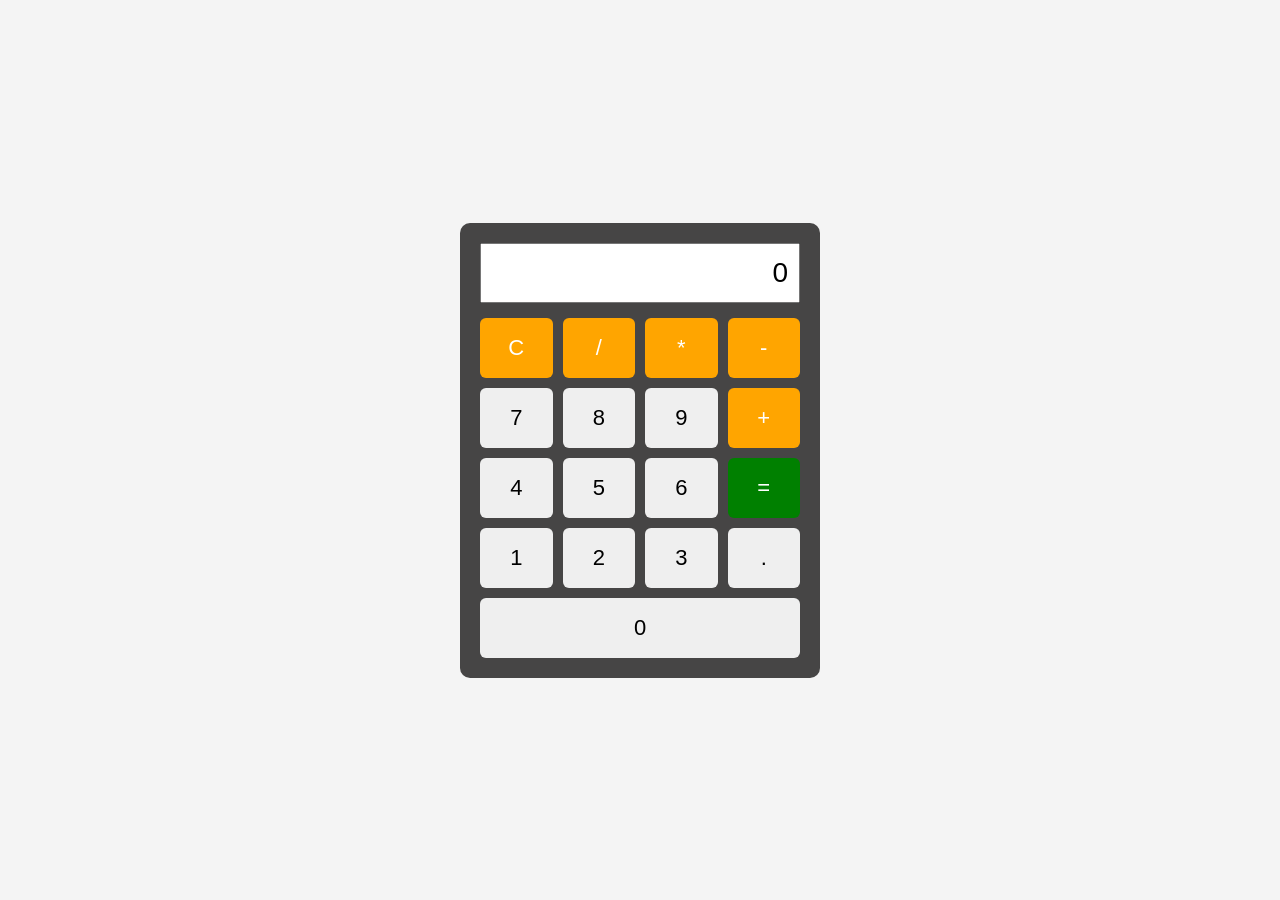
==== 4- Calculator/index.html @ 30a44a8c "Updated CSS" ====
<!DOCTYPE html>
<html lang="en">
<head>
    <meta charset="UTF-8">
    <meta name="viewport" content="width=device-width, initial-scale=1.0">
    <title>Calculator</title>

    <style>
        body{
            margin:0;
            height:100vh;
            display:flex;
            justify-content:center;
            align-items:center;
            background:#f4f4f4;
            font-family:Arial, sans-serif;
        }

        .calculator{
            width:320px;
            background:#464545;
            padding:20px;
            border-radius:10px;
        }

        #display{
            width:100%;
            height:60px;
            font-size:28px;
            text-align:right;
            margin-bottom:15px;
            padding-right:10px;
            box-sizing:border-box;
        }

        .buttons{
            display:grid;
            grid-template-columns:repeat(4,1fr);
            gap:10px;
        }

        button{
            height:60px;
            font-size:22px;
            cursor:pointer;
            border:none;
            border-radius:6px;
        }

        .operator{
            background:orange;
            color:white;
        }

        .equal{
            background:green;
            color:white;
        }

        .clear{
            background:orange;
            color:white;
        }
    </style>
</head>

<body>

<div class="calculator">

    <input type="text" id="display" value="0" readonly>

    <div class="buttons">

        <button class="clear">C</button>
        <button class="operator">/</button>
        <button class="operator">*</button>
        <button class="operator">-</button>

        <button>7</button>
        <button>8</button>
        <button>9</button>
        <button class="operator">+</button>

        <button>4</button>
        <button>5</button>
        <button>6</button>
        <button class="equal">=</button>

        <button>1</button>
        <button>2</button>
        <button>3</button>
        <button>.</button>

        <button style="grid-column:span 4;">0</button>

    </div>

</div>

<script src="calculator.js" defer></script>

</body>
</html>
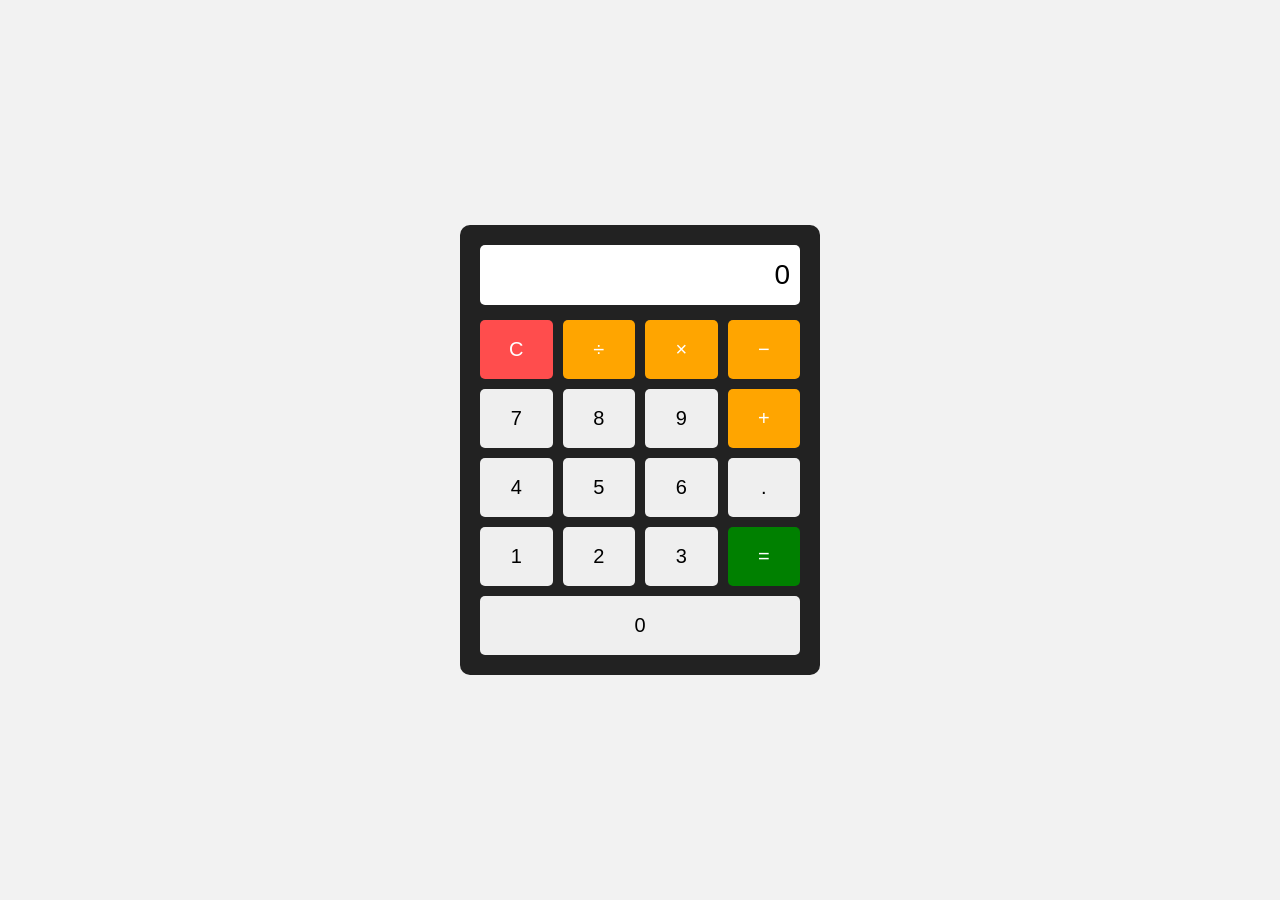
==== commit 30b0ffaf: "Created a calculator" ====
--- a/4- Calculator/index.html
+++ b/4- Calculator/index.html
@@ -8,17 +8,17 @@
     <style>
         body{
             margin:0;
-            height:100vh;
             display:flex;
             justify-content:center;
             align-items:center;
-            background:#f4f4f4;
-            font-family:Arial, sans-serif;
+            height:100vh;
+            background:#f2f2f2;
+            font-family:Arial, Helvetica, sans-serif;
         }
 
         .calculator{
             width:320px;
-            background:#464545;
+            background:#222;
             padding:20px;
             border-radius:10px;
         }
@@ -26,11 +26,13 @@
         #display{
             width:100%;
             height:60px;
+            margin-bottom:15px;
             font-size:28px;
             text-align:right;
-            margin-bottom:15px;
             padding-right:10px;
             box-sizing:border-box;
+            border:none;
+            border-radius:5px;
         }
 
         .buttons{
@@ -40,11 +42,11 @@
         }
 
         button{
-            height:60px;
-            font-size:22px;
+            padding:18px;
+            font-size:20px;
+            border:none;
+            border-radius:5px;
             cursor:pointer;
-            border:none;
-            border-radius:6px;
         }
 
         .operator{
@@ -52,13 +54,13 @@
             color:white;
         }
 
-        .equal{
-            background:green;
+        .clear{
+            background:#ff4d4d;
             color:white;
         }
 
-        .clear{
-            background:orange;
+        .equal{
+            background:green;
             color:white;
         }
     </style>
@@ -73,9 +75,9 @@
     <div class="buttons">
 
         <button class="clear">C</button>
-        <button class="operator">/</button>
-        <button class="operator">*</button>
-        <button class="operator">-</button>
+        <button class="operator">÷</button>
+        <button class="operator">×</button>
+        <button class="operator">−</button>
 
         <button>7</button>
         <button>8</button>
@@ -85,12 +87,12 @@
         <button>4</button>
         <button>5</button>
         <button>6</button>
-        <button class="equal">=</button>
+        <button>.</button>
 
         <button>1</button>
         <button>2</button>
         <button>3</button>
-        <button>.</button>
+        <button class="equal">=</button>
 
         <button style="grid-column:span 4;">0</button>
 
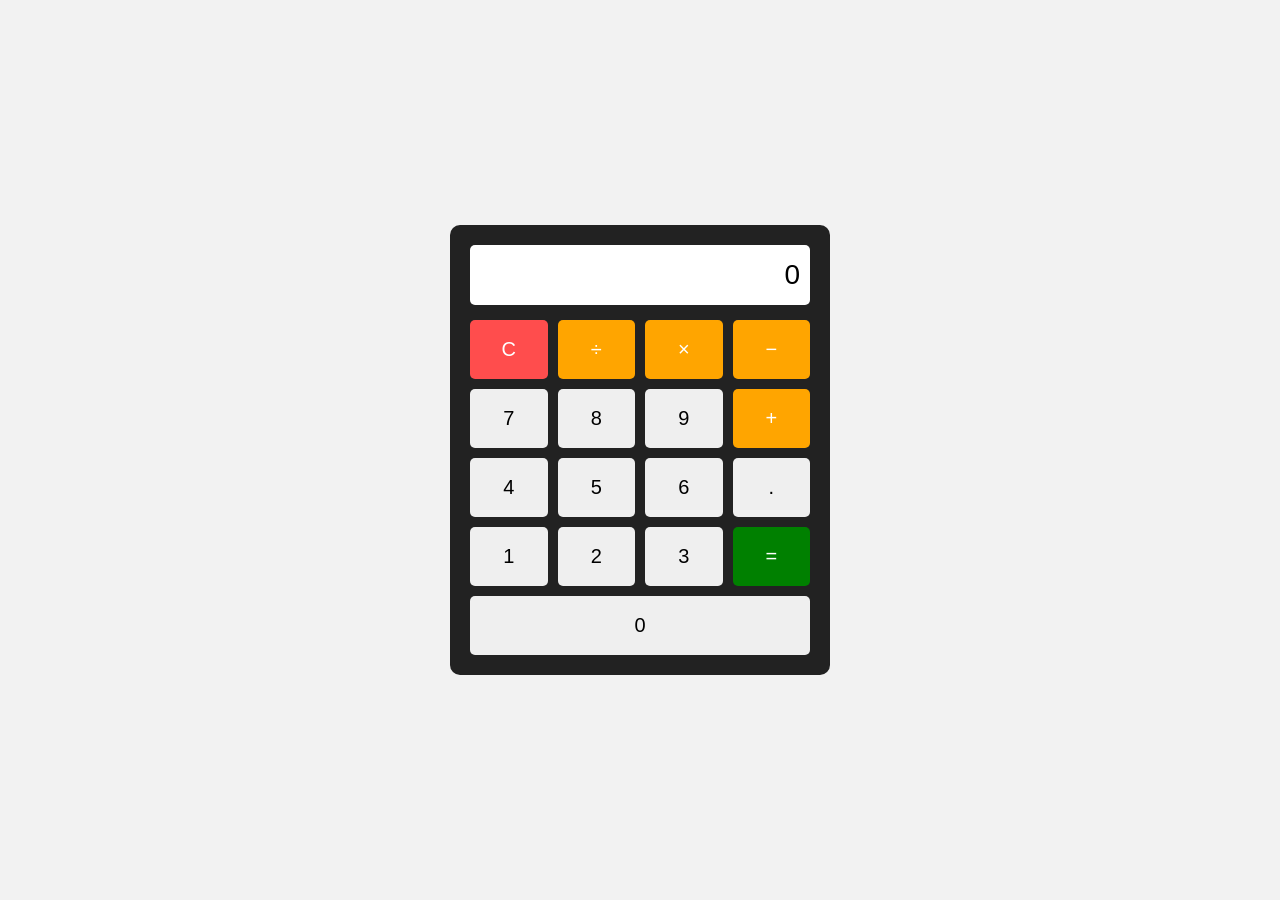
==== commit 40052bea: "Updated" ====
--- a/4- Calculator/index.html
+++ b/4- Calculator/index.html
@@ -1,102 +1,108 @@
 <!DOCTYPE html>
 <html lang="en">
 <head>
-    <meta charset="UTF-8">
-    <meta name="viewport" content="width=device-width, initial-scale=1.0">
-    <title>Calculator</title>
+<meta charset="UTF-8">
+<meta name="viewport" content="width=device-width, initial-scale=1.0">
+<title>Calculator</title>
 
-    <style>
-        body{
-            margin:0;
-            display:flex;
-            justify-content:center;
-            align-items:center;
-            height:100vh;
-            background:#f2f2f2;
-            font-family:Arial, Helvetica, sans-serif;
-        }
+<style>
 
-        .calculator{
-            width:320px;
-            background:#222;
-            padding:20px;
-            border-radius:10px;
-        }
+body{
+    margin:0;
+    display:flex;
+    justify-content:center;
+    align-items:center;
+    height:100vh;
+    background:#f2f2f2;
+    font-family:Arial, Helvetica, sans-serif;
+}
 
-        #display{
-            width:100%;
-            height:60px;
-            margin-bottom:15px;
-            font-size:28px;
-            text-align:right;
-            padding-right:10px;
-            box-sizing:border-box;
-            border:none;
-            border-radius:5px;
-        }
+.calculator{
+    width:340px;
+    background:#222;
+    padding:20px;
+    border-radius:10px;
+}
 
-        .buttons{
-            display:grid;
-            grid-template-columns:repeat(4,1fr);
-            gap:10px;
-        }
+#display{
+    width:100%;
+    height:60px;
+    margin-bottom:15px;
+    font-size:28px;
+    text-align:right;
+    padding-right:10px;
+    box-sizing:border-box;
+    border:none;
+    border-radius:5px;
+}
 
-        button{
-            padding:18px;
-            font-size:20px;
-            border:none;
-            border-radius:5px;
-            cursor:pointer;
-        }
+.buttons{
+    display:grid;
+    grid-template-columns:repeat(4,1fr);
+    gap:10px;
+}
 
-        .operator{
-            background:orange;
-            color:white;
-        }
+button{
+    padding:18px;
+    font-size:20px;
+    border:none;
+    border-radius:5px;
+    cursor:pointer;
+}
 
-        .clear{
-            background:#ff4d4d;
-            color:white;
-        }
+.operator{
+    background:orange;
+    color:white;
+}
 
-        .equal{
-            background:green;
-            color:white;
-        }
-    </style>
+.equal{
+    background:green;
+    color:white;
+}
+
+.clear{
+    background:#ff4d4d;
+    color:white;
+}
+
+.zero{
+    grid-column:span 4;
+}
+
+</style>
 </head>
 
 <body>
 
 <div class="calculator">
 
-    <input type="text" id="display" value="0" readonly>
+<input type="text" id="display" value="0" readonly>
 
-    <div class="buttons">
+<div class="buttons">
 
-        <button class="clear">C</button>
-        <button class="operator">÷</button>
-        <button class="operator">×</button>
-        <button class="operator">−</button>
+<button class="clear">C</button>
+<button class="operator">÷</button>
+<button class="operator">×</button>
+<button class="operator">−</button>
 
-        <button>7</button>
-        <button>8</button>
-        <button>9</button>
-        <button class="operator">+</button>
+<button>7</button>
+<button>8</button>
+<button>9</button>
+<button class="operator">+</button>
 
-        <button>4</button>
-        <button>5</button>
-        <button>6</button>
-        <button>.</button>
+<button>4</button>
+<button>5</button>
+<button>6</button>
+<button>.</button>
 
-        <button>1</button>
-        <button>2</button>
-        <button>3</button>
-        <button class="equal">=</button>
+<button>1</button>
+<button>2</button>
+<button>3</button>
+<button class="equal">=</button>
 
-        <button style="grid-column:span 4;">0</button>
+<button class="zero">0</button>
 
-    </div>
+</div>
 
 </div>
 
